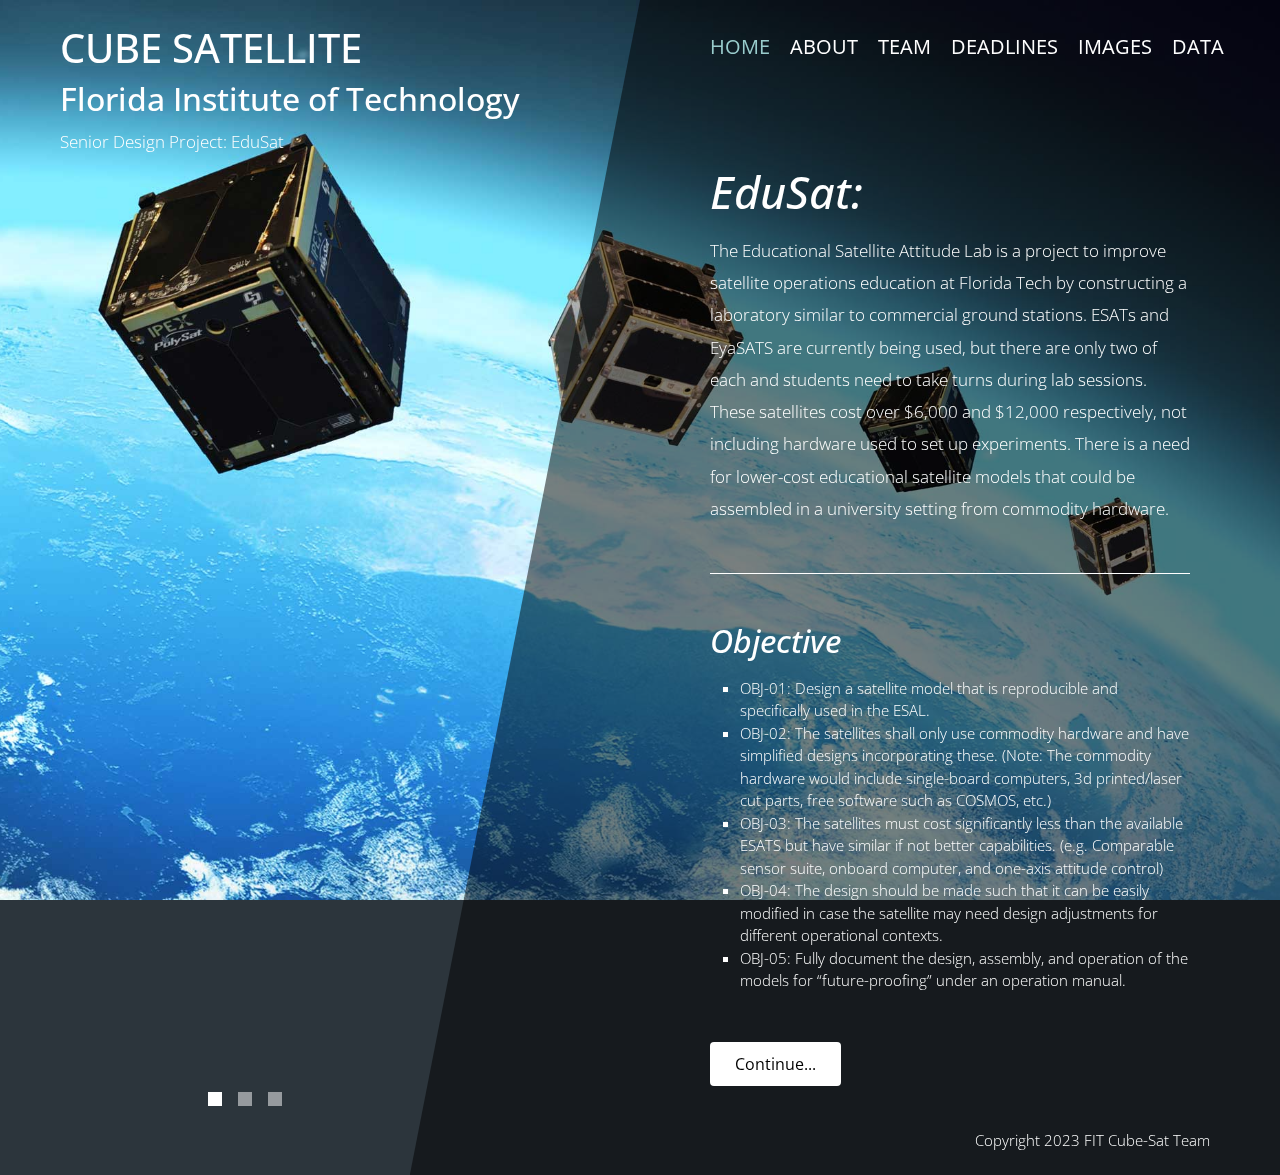
==== index.html @ 44ca5367 "commit" ====
<!DOCTYPE html>
<html lang="en">

<head>
    <meta charset="UTF-8">
    <meta name="viewport" content="width=device-width, initial-scale=1.0">
    <meta http-equiv="X-UA-Compatible" content="ie=edge">
    <title>CubeSat - Home </title>
    <link href="https://fonts.googleapis.com/css?family=Open+Sans:300,400" rel="stylesheet" /> <!-- https://fonts.google.com/ -->
    <link href="css/bootstrap.min.css" rel="stylesheet" /> <!-- https://getbootstrap.com/ -->
    <link href="css/template.css" rel="stylesheet" />

</head>

<body>
    <div class="tm-container">        
        <div>

<!-- Name of project, school and SDP ===================================== -->
            <div class="tm-row pt-4">
                <div class="tm-col-left">
                    <div class="tm-site-header media">
                        <i class="fas fa-satellite fa-3x mt-1 tm-logo"></i>
                        <div class="media-body">
                            <h1 class="tm-sitename text-uppercase">Cube Satellite</h1>
                            <h2 class="tm-slogon">Florida Institute of Technology</h2>
                            <p class="tm-slogon">Senior Design Project: EduSat</p>
                        </div>        
                    </div>
                </div>

<!--Nav Bar ============================================================== -->
                <div class="tm-col-right">
                    <nav class="navbar navbar-expand-lg" id="tm-main-nav">
                        <button class="navbar-toggler toggler-example mr-0 ml-auto" type="button" 
                            data-toggle="collapse" data-target="#navbar-nav" 
                            aria-controls="navbar-nav" aria-expanded="false" aria-label="Toggle navigation">
                            <span><i class="fas fa-bars"></i></span>
                        </button>
                        <div class="collapse navbar-collapse tm-nav" id="navbar-nav">
                            <ul class="navbar-nav text-uppercase">
                                <li class="nav-item active">
                                    <a class="nav-link tm-nav-link" href="#">Home <span class="sr-only">(current)</span></a>
                                </li>
                                <li class="nav-item">
                                    <a class="nav-link tm-nav-link" href="about.html">About</a>
                                </li>
                                <li class="nav-item">
                                    <a class="nav-link tm-nav-link" href="team.html">Team</a>
                                </li>
                                <li class="nav-item">
                                    <a class="nav-link tm-nav-link" href="deadlines.html">Deadlines</a>
                                </li>                     
                                <li class="nav-item">
                                    <a class="nav-link tm-nav-link" href="images.html">Images</a>
                                </li>
                                <li class="nav-item">
                                    <a class="nav-link tm-nav-link" href="data.html">Data</a>
                                </li> 
                            </ul>                            
                        </div>                        
                    </nav>
                </div>
            </div>
            
<!-- Page Information ==================================================== -->
            <div class="tm-row">
                <div class="tm-col-left"></div>
                <main class="tm-col-right">
                    <section class="tm-content">
                    
                    <!-- Project Statment-->
                        <h2 class="mb-3 tm-content-title" style="font-size: 45px;  margin-top:-60px;"><em>EduSat:</em></span></h2>
                        <p class="mb-5">The Educational Satellite Attitude Lab is a project to improve satellite operations 
                                        education at Florida Tech by constructing a laboratory similar to commercial 
                                        ground stations. ESATs and EyaSATS are currently being used, but there are 
                                        only two of each and students need to take turns during lab sessions. 
                                        These satellites cost over $6,000 and $12,000 respectively, not 
                                        including hardware used to set up experiments. There is a need 
                                        for lower-cost educational satellite models that could be 
                                        assembled in a university setting from commodity hardware.</p>
                        <hr class="mb-5">

                    <!-- Objective -->
                        <h2 class="mb-3 tm-content-title" style="font-size: 32px;"><em>Objective</em></span></h2>
                        <ul style="list-style-type: square; margin: 0; font-size: 15px; padding-left: 30px;">
                            <li>OBJ-01: Design a satellite model that is reproducible and 
                                        specifically used in the ESAL. 
                            </li>
                            <li>OBJ-02: The satellites shall only use commodity hardware 
                                and have simplified designs incorporating these. (Note: 
                                The commodity hardware would include single-board 
                                computers, 3d printed/laser cut parts, free 
                                software such as COSMOS, etc.) 
                            </li>
                            <li>OBJ-03: The satellites must cost significantly less than 
                                the available ESATS but have similar if not better 
                                capabilities. (e.g. Comparable sensor suite, 
                                onboard computer, and one-axis attitude control) 
                            </li>
                            <li>OBJ-04: The design should be made such that it can be easily
                                modified in case the satellite may need design adjustments 
                                for different operational contexts. 
                            </li>
                            <li>OBJ-05: Fully document the design, assembly, and operation 
                                of the models for “future-proofing” under an operation manual. 
                            </li>
                        </ul>
                    
                <!-- Continue Button -->
                    <a href="about.html" class="btn btn-primary">Continue...</a>
                </main>
            </div>
        </div>        

<!-- Page Layout / Footer ================================================ -->
        <div class="tm-row">
            <div class="tm-col-left text-center">            
                <ul class="tm-bg-controls-wrapper">
                    <li class="tm-bg-control active" data-id="0"></li>
                    <li class="tm-bg-control" data-id="1"></li>
                    <li class="tm-bg-control" data-id="2"></li>
                </ul>            
            </div>
    <!-- Copyright Tag-->      
            <div class="tm-col-right tm-col-footer">
                <footer class="tm-site-footer text-right">
                    <p class="mb-0">Copyright 2023 FIT Cube-Sat Team</p>
                </footer>
            </div>  
        </div>

    <!-- Background design -->
        <div class="tm-bg">
            <div class="tm-bg-left"></div>
            <div class="tm-bg-right"></div>
        </div>
    </div>

<!-- Json Scripts ======================================================== -->
    <script src="js/jquery-3.4.1.min.js"></script>
    <script src="js/bootstrap.min.js"></script>
    <script src="js/jquery.backstretch.min.js"></script>
    <script src="js/template.js"></script>
    
</body>
</html>
---- css/template.css ----
/*

Template - All

*/

/* Font color, text, spacing =================================================== */
body {
    font-family: 'Open Sans', Arial, sans-serif;
    font-size: 17px;
    font-weight: 300;
    overflow-x: hidden;
    color: white;
    background-color: #2C353C;
}

a { 
    transition: all 0.3s ease; 
    text-decoration: none;
}

ul { padding: 0; }
a:hover { text-decoration: none; }
button:focus { outline: none; }
p { line-height: 1.9; }
.tm-logo { margin-right: 20px; }
.tm-slogan { font-size: 0.8rem; }

/* Navigation ============================================================ */
.navbar-toggler {
    padding: 8px 15px;
    border: 0;
    border-radius: 0;
    transform: skewX(-15deg);
    background-color: rgba(0,0,0,0.5);
    color: white;    
}

.navbar-toggler i { transform: skewX(15deg); }

.navbar-expand-lg {
    padding-left: 0;
    padding-right: 0;
}

.navbar-expand-lg .navbar-nav .nav-link { padding: 0; }

/* Nav text */
.navbar-expand-lg .navbar-nav .tm-nav-link {
    font-size: 20px;   
    font-weight: 400;
    color: white;    
    padding-bottom: 30px;    
}

.nav-item { margin-right: 20px; }

.nav-item:last-child { margin-right: 0; }

.nav-item.active .tm-nav-link,
.nav-item:hover .tm-nav-link {
    color: #9CC;
}

/* Page Background Slash ======================================================= */
.tm-bg {
    position: absolute;
    left: 0;
    right: 0;
    width: 100%;
    height: 100%;
    display: flex;
    z-index: -1000;
}

.tm-bg-left,
.tm-bg-right {
    position: relative;
    width: 50%;
    height: 100%;
}

.tm-bg-right { background-color: rgba(0,0,0,0.5); }

.tm-bg-left {
    border-right: 230px solid rgba(0,0,0,0.5);
    border-top: 100vh solid transparent;
}

.tm-bg-controls-wrapper {
    display: inline-block;
    margin-left: -150px;
}

.tm-bg-control {
    display: inline-block;
    width: 14px;
    height: 14px;
    background-color: rgba(255,255,255,0.5);
    margin: 6px;
    cursor: pointer;
}

.tm-bg-control.active,
.tm-bg-control:hover {
    background-color: white;
}


/* Shows the gray background slash ======================================= */
.tm-container {
    width: 100%;
    height: 100%;
    min-height: 100vh;
    position: relative;
    display: flex;
    flex-direction: column;
    justify-content: space-between;  
}

/* Puts content within gray box (left margin) */
.tm-row { display: flex; }

.tm-col-left {
    width: 50%;
    height: 100%;
    padding-left: 40px;  
    padding-right: 40px;
}

/* Puts content within gray box (right margin) */
.tm-col-right {
    width: 50%;
    height: 100%;
    padding-left: 70px;
    padding-right: 70px;
}

/* Sets content top margin */
.tm-content {
    max-width: 660px;
    margin-top: 50px;
    padding-right: 20px;
}

/* Oval Scroll bar to right */
::-webkit-scrollbar {
    -webkit-appearance: none;
    width: 10px;
}
::-webkit-scrollbar-thumb {
    border-radius: 5px;
    background-color: rgba(255,255,255,.8);
    box-shadow: 0 0 1px rgba(255,255,255,.8);
}

/* White Content Separation Slash */
.tm-content-title { font-size: 1.5rem; }
hr { border-top: 1px solid white; }


/* Button on home page =================================================== */
.btn {
    padding: 10px 25px;
    border-radius: 10;
    margin-top: 50px;
}

.btn-big {
    padding: 9px 40px;
    font-size: 1.2rem;;
}

.btn-primary {
    background-color: white;                                 
    color: black;
    border: 0;
}

.btn-primary:hover {
    background-color: #9CC;
    color: black;
}

.tm-site-footer {
    padding: 40px 0 20px;
    max-width: 660px;
    font-size: 0.95rem;
}

.tm-col-footer { padding-left: 0; }
.tm-text-link { color: white; }

.tm-text-link:hover,
.tm-text-link:focus {
    color: #9CC;
}

/* Image and text spacing */
.tm-spacing-text { max-width: 365px; }
.tm-spacing-img { margin-right: 25px; }
.tm-spacing-img-r { margin-left: 25px; }

/* Column Alignment  */
@media (max-width: 768px) {
    .tm-row { flex-direction: column; }

    .tm-col-left,
    .tm-col-right,
    .tm-bg-left,
    .tm-bg-right {
        width: 100%;
    }

    #tm-main-nav {
        position: fixed;
        top: 50px;
        right: 40px;
        padding-bottom: 0;
    }  
    
    .tm-bg { flex-direction: column; }

    .tm-bg-left {
        height: 200px;        
        border-bottom: 50px solid rgba(0,0,0,0.5);
        border-right: 0;
        border-top: 0;
    }

    .tm-bg-right { height: calc(100% - 200px); }

    .tm-bg-controls-wrapper {
        margin-left: 0;
        margin-top: 50px;
    }

    .tm-content {
        max-height: none;
        margin-top: 40px;
    }

    .tm-col-right {
        padding-top: 40px;
        padding-left: 30px;
    }

    .tm-col-footer {
        padding-left: 10px;
        padding-right: 10px;
    }
}

/* Site name and logo */
@media (max-width: 460px) {
    .tm-logo { margin-right: 15px; }
    .tm-sitename { font-size: 1.8rem; }
    .tm-slogon { font-size: 0.8rem; }
}

/* Spacing for media Images */
@media (max-width: 450px), (min-width: 768px) and (max-width: 830px), (min-width: 992px) and (max-width: 1040px) {
    .tm-spacing-media { flex-direction: column; }
    .tm-spacing-media-img-l { flex-direction: column-reverse; }
    .tm-spacing-text { margin-top: 20px; }
    .tm-spacing-img { margin-right: 0; }
    .tm-spacing-img-r { margin-left: 0; }
}
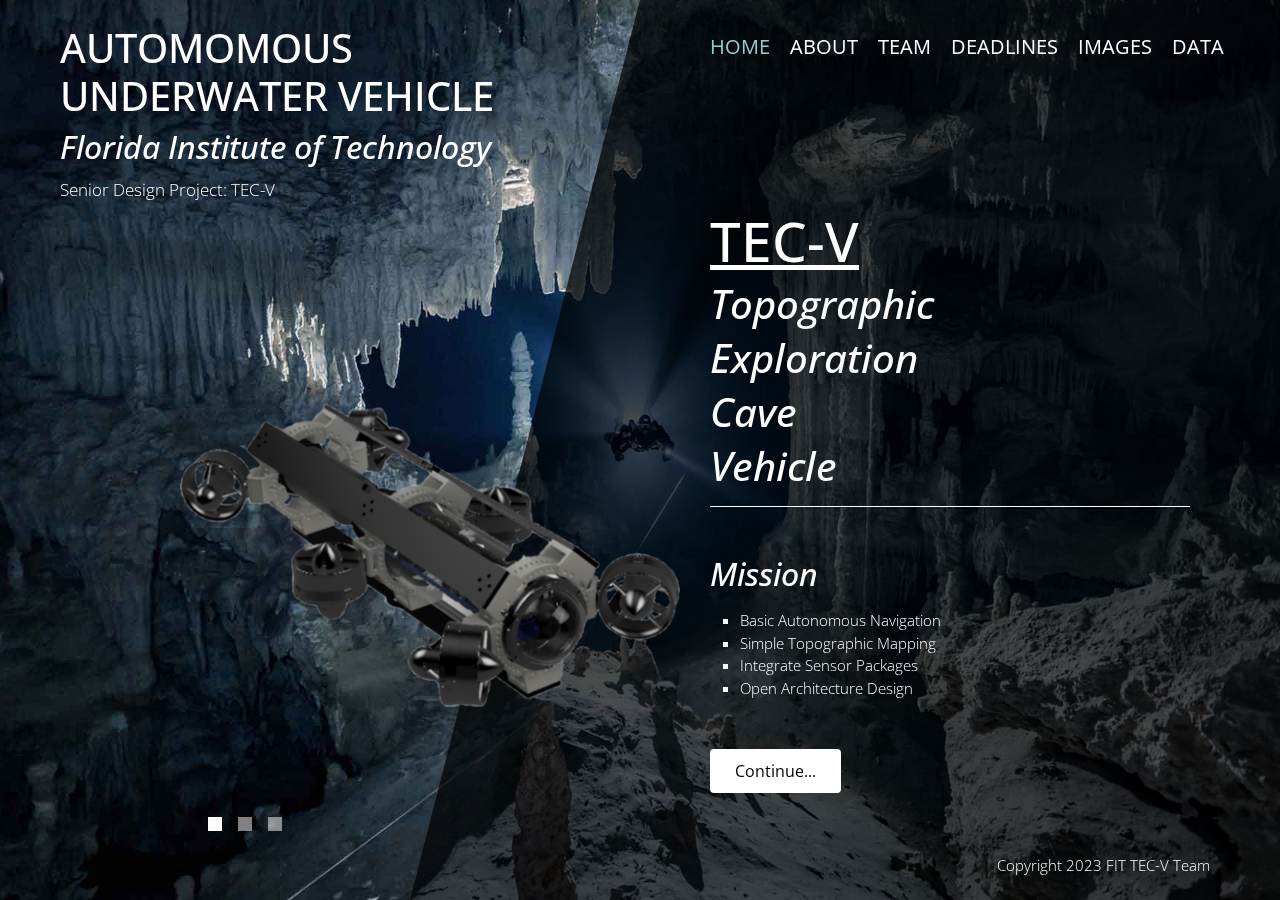
==== commit 7cbf7917: "Commit" ====
--- a/index.html
+++ b/index.html
@@ -5,7 +5,7 @@
     <meta charset="UTF-8">
     <meta name="viewport" content="width=device-width, initial-scale=1.0">
     <meta http-equiv="X-UA-Compatible" content="ie=edge">
-    <title>CubeSat - Home </title>
+    <title>TECV - Home </title>
     <link href="https://fonts.googleapis.com/css?family=Open+Sans:300,400" rel="stylesheet" /> <!-- https://fonts.google.com/ -->
     <link href="css/bootstrap.min.css" rel="stylesheet" /> <!-- https://getbootstrap.com/ -->
     <link href="css/template.css" rel="stylesheet" />
@@ -22,9 +22,9 @@
                     <div class="tm-site-header media">
                         <i class="fas fa-satellite fa-3x mt-1 tm-logo"></i>
                         <div class="media-body">
-                            <h1 class="tm-sitename text-uppercase">Cube Satellite</h1>
-                            <h2 class="tm-slogon">Florida Institute of Technology</h2>
-                            <p class="tm-slogon">Senior Design Project: EduSat</p>
+                            <h1 class="tm-sitename text-uppercase">Automomous Underwater Vehicle</h1>
+                            <h2 class="tm-slogon"><em>Florida Institute of Technology</em></h2>
+                            <p class="tm-slogon">Senior Design Project: TEC-V</p>
                         </div>        
                     </div>
                 </div>
@@ -70,48 +70,32 @@
                     <section class="tm-content">
                     
                     <!-- Project Statment-->
-                        <h2 class="mb-3 tm-content-title" style="font-size: 45px;  margin-top:-60px;"><em>EduSat:</em></span></h2>
-                        <p class="mb-5">The Educational Satellite Attitude Lab is a project to improve satellite operations 
-                                        education at Florida Tech by constructing a laboratory similar to commercial 
-                                        ground stations. ESATs and EyaSATS are currently being used, but there are 
-                                        only two of each and students need to take turns during lab sessions. 
-                                        These satellites cost over $6,000 and $12,000 respectively, not 
-                                        including hardware used to set up experiments. There is a need 
-                                        for lower-cost educational satellite models that could be 
-                                        assembled in a university setting from commodity hardware.</p>
+                        <h2 class="mb-3 tm-content-title" style="font-size: 55px;  margin-top:-65px;">
+                            <span style="text-decoration: underline; padding-bottom: 10px;">TEC-V</span>
+                        <h2 class="mb-3 tm-content-title" style="font-size: 40px;  margin-top:-10px;"><em>Topographic</em></span></h2>
+                        <h2 class="mb-3 tm-content-title" style="font-size: 40px;  margin-top:-10px;"><em>Exploration</em></span></h2>
+                        <h2 class="mb-3 tm-content-title" style="font-size: 40px;  margin-top:-10px;"><em>Cave</em></span></h2>
+                        <h2 class="mb-3 tm-content-title" style="font-size: 40px;  margin-top:-10px;"><em>Vehicle</em></span></h2>
+
                         <hr class="mb-5">
 
-                    <!-- Objective -->
-                        <h2 class="mb-3 tm-content-title" style="font-size: 32px;"><em>Objective</em></span></h2>
+                    <!-- Mission -->
+                        <h2 class="mb-3 tm-content-title" style="font-size: 32px;"><em>Mission</em></span></h2>
                         <ul style="list-style-type: square; margin: 0; font-size: 15px; padding-left: 30px;">
-                            <li>OBJ-01: Design a satellite model that is reproducible and 
-                                        specifically used in the ESAL. 
-                            </li>
-                            <li>OBJ-02: The satellites shall only use commodity hardware 
-                                and have simplified designs incorporating these. (Note: 
-                                The commodity hardware would include single-board 
-                                computers, 3d printed/laser cut parts, free 
-                                software such as COSMOS, etc.) 
-                            </li>
-                            <li>OBJ-03: The satellites must cost significantly less than 
-                                the available ESATS but have similar if not better 
-                                capabilities. (e.g. Comparable sensor suite, 
-                                onboard computer, and one-axis attitude control) 
-                            </li>
-                            <li>OBJ-04: The design should be made such that it can be easily
-                                modified in case the satellite may need design adjustments 
-                                for different operational contexts. 
-                            </li>
-                            <li>OBJ-05: Fully document the design, assembly, and operation 
-                                of the models for “future-proofing” under an operation manual. 
-                            </li>
+                            <li>Basic Autonomous Navigation</li>
+                            <li>Simple Topographic Mapping</li>
+                            <li>Integrate Sensor Packages</li>
+                            <li>Open Architecture Design</li>
                         </ul>
                     
                 <!-- Continue Button -->
                     <a href="about.html" class="btn btn-primary">Continue...</a>
                 </main>
             </div>
-        </div>        
+        </div>    
+
+    <!-- Bottom Image -->
+        <img src="img/TECV3.png" alt="Image" class="tm-spacing-img" style="margin-bottom: 5vh; margin-top: -50vh; margin-left: 20vh;" width="500" />
 
 <!-- Page Layout / Footer ================================================ -->
         <div class="tm-row">
@@ -122,10 +106,11 @@
                     <li class="tm-bg-control" data-id="2"></li>
                 </ul>            
             </div>
+            
     <!-- Copyright Tag-->      
             <div class="tm-col-right tm-col-footer">
                 <footer class="tm-site-footer text-right">
-                    <p class="mb-0">Copyright 2023 FIT Cube-Sat Team</p>
+                    <p class="mb-0">Copyright 2023 FIT TEC-V Team</p>
                 </footer>
             </div>  
         </div>
@@ -136,7 +121,7 @@
             <div class="tm-bg-right"></div>
         </div>
     </div>
-
+    
 <!-- Json Scripts ======================================================== -->
     <script src="js/jquery-3.4.1.min.js"></script>
     <script src="js/bootstrap.min.js"></script>
--- a/css/template.css
+++ b/css/template.css
@@ -80,10 +80,12 @@
     height: 100%;
 }
 
-.tm-bg-right { background-color: rgba(0,0,0,0.5); }
-
+/* Square Background */
+.tm-bg-right { background-color: rgba(0,0,0,0.7); }
+
+/* Triangle Background */
 .tm-bg-left {
-    border-right: 230px solid rgba(0,0,0,0.5);
+    border-right: 230px solid rgba(0,0,0,0.7);
     border-top: 100vh solid transparent;
 }
 
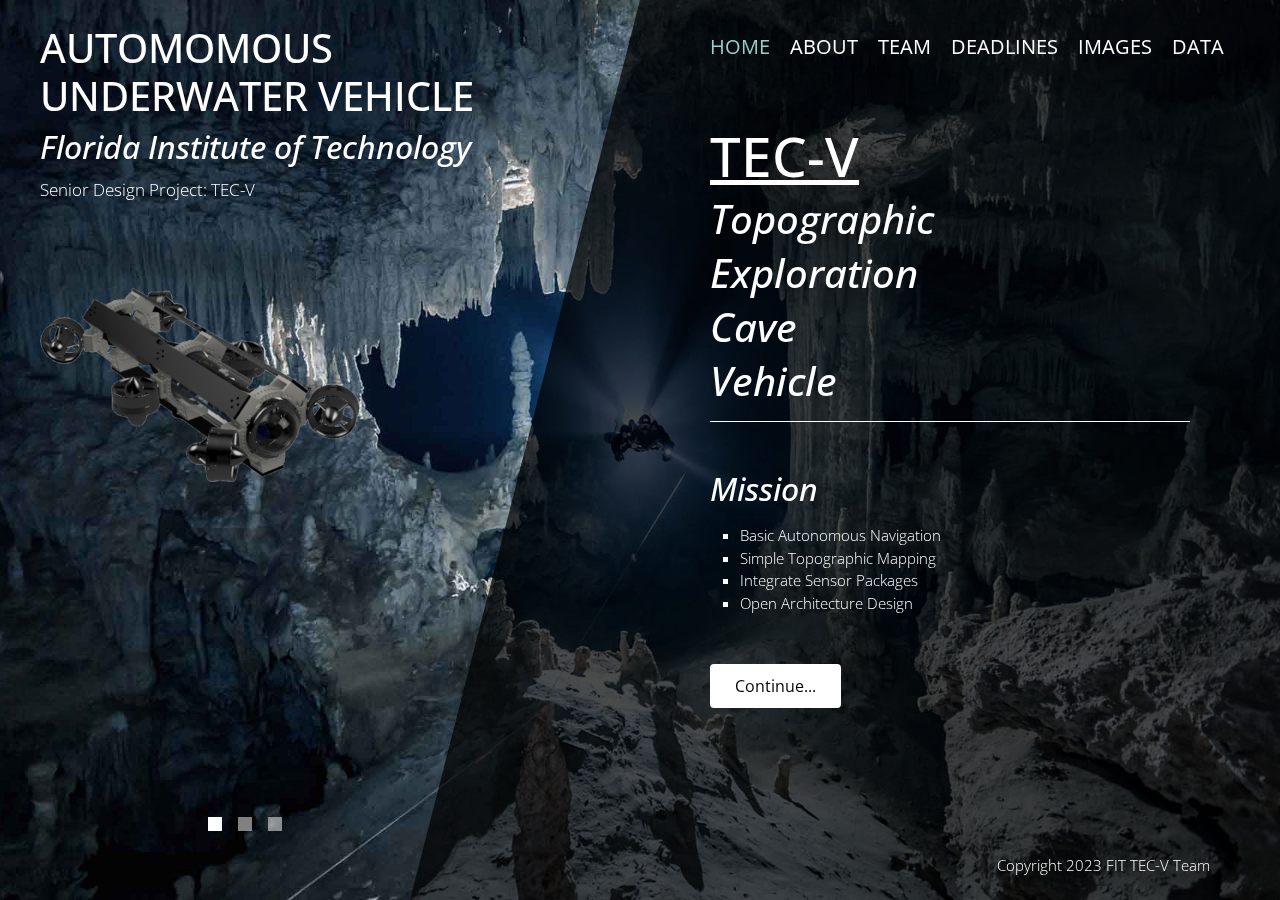
==== commit 01bafffc: "Updated: Template.css to be easier to read and have better control functions Fixed the TEC-V image u" ====
--- a/index.html
+++ b/index.html
@@ -9,53 +9,53 @@
     <link href="https://fonts.googleapis.com/css?family=Open+Sans:300,400" rel="stylesheet" /> <!-- https://fonts.google.com/ -->
     <link href="css/bootstrap.min.css" rel="stylesheet" /> <!-- https://getbootstrap.com/ -->
     <link href="css/template.css" rel="stylesheet" />
-
 </head>
 
 <body>
-    <div class="tm-container">        
+    <div class="content-container">        
         <div>
 
 <!-- Name of project, school and SDP ===================================== -->
-            <div class="tm-row pt-4">
-                <div class="tm-col-left">
-                    <div class="tm-site-header media">
-                        <i class="fas fa-satellite fa-3x mt-1 tm-logo"></i>
+            <div class="content-row pt-4">
+                <div class="left-col">
+                    <div class="site-header media">
                         <div class="media-body">
-                            <h1 class="tm-sitename text-uppercase">Automomous Underwater Vehicle</h1>
-                            <h2 class="tm-slogon"><em>Florida Institute of Technology</em></h2>
-                            <p class="tm-slogon">Senior Design Project: TEC-V</p>
+                            <h1 class="sitename text-uppercase">Automomous Underwater Vehicle</h1>
+                            <h2 class="slogon"><em>Florida Institute of Technology</em></h2>
+                            <p class="slogon">Senior Design Project: TEC-V</p>
+                        <!-- Bottom Image -->
+                            <img src="img/TECV3.png" alt="Image" class="left-img" />
                         </div>        
                     </div>
                 </div>
 
 <!--Nav Bar ============================================================== -->
-                <div class="tm-col-right">
-                    <nav class="navbar navbar-expand-lg" id="tm-main-nav">
+                <div class="right-col">
+                    <nav class="navbar navbar-expand-lg" id="main-nav">
                         <button class="navbar-toggler toggler-example mr-0 ml-auto" type="button" 
                             data-toggle="collapse" data-target="#navbar-nav" 
                             aria-controls="navbar-nav" aria-expanded="false" aria-label="Toggle navigation">
                             <span><i class="fas fa-bars"></i></span>
                         </button>
-                        <div class="collapse navbar-collapse tm-nav" id="navbar-nav">
+                        <div class="collapse navbar-collapse nav" id="navbar-nav">
                             <ul class="navbar-nav text-uppercase">
                                 <li class="nav-item active">
-                                    <a class="nav-link tm-nav-link" href="#">Home <span class="sr-only">(current)</span></a>
+                                    <a class="nav-link nav-link" href="#">Home <span class="sr-only">(current)</span></a>
                                 </li>
                                 <li class="nav-item">
-                                    <a class="nav-link tm-nav-link" href="about.html">About</a>
+                                    <a class="nav-link nav-link" href="about.html">About</a>
                                 </li>
                                 <li class="nav-item">
-                                    <a class="nav-link tm-nav-link" href="team.html">Team</a>
+                                    <a class="nav-link nav-link" href="team.html">Team</a>
                                 </li>
                                 <li class="nav-item">
-                                    <a class="nav-link tm-nav-link" href="deadlines.html">Deadlines</a>
+                                    <a class="nav-link nav-link" href="deadlines.html">Deadlines</a>
                                 </li>                     
                                 <li class="nav-item">
-                                    <a class="nav-link tm-nav-link" href="images.html">Images</a>
+                                    <a class="nav-link nav-link" href="images.html">Images</a>
                                 </li>
                                 <li class="nav-item">
-                                    <a class="nav-link tm-nav-link" href="data.html">Data</a>
+                                    <a class="nav-link nav-link" href="data.html">Data</a>
                                 </li> 
                             </ul>                            
                         </div>                        
@@ -64,23 +64,23 @@
             </div>
             
 <!-- Page Information ==================================================== -->
-            <div class="tm-row">
-                <div class="tm-col-left"></div>
-                <main class="tm-col-right">
-                    <section class="tm-content">
+            <div class="content-row">
+                <div class="left-col"></div>
+                <main class="right-col">
+                    <section class="content">
                     
                     <!-- Project Statment-->
-                        <h2 class="mb-3 tm-content-title" style="font-size: 55px;  margin-top:-65px;">
-                            <span style="text-decoration: underline; padding-bottom: 10px;">TEC-V</span>
-                        <h2 class="mb-3 tm-content-title" style="font-size: 40px;  margin-top:-10px;"><em>Topographic</em></span></h2>
-                        <h2 class="mb-3 tm-content-title" style="font-size: 40px;  margin-top:-10px;"><em>Exploration</em></span></h2>
-                        <h2 class="mb-3 tm-content-title" style="font-size: 40px;  margin-top:-10px;"><em>Cave</em></span></h2>
-                        <h2 class="mb-3 tm-content-title" style="font-size: 40px;  margin-top:-10px;"><em>Vehicle</em></span></h2>
+                        <h2 class="mb-3 content-title" style="font-size: 55px;">
+                            <span style="text-decoration: underline;">TEC-V</span>
+                        <h2 class="mb-3 content-title" style="font-size: 40px;  margin-top:-10px;"><em>Topographic</em></span></h2>
+                        <h2 class="mb-3 content-title" style="font-size: 40px;  margin-top:-10px;"><em>Exploration</em></span></h2>
+                        <h2 class="mb-3 content-title" style="font-size: 40px;  margin-top:-10px;"><em>Cave</em></span></h2>
+                        <h2 class="mb-3 content-title" style="font-size: 40px;  margin-top:-10px;"><em>Vehicle</em></span></h2>
 
                         <hr class="mb-5">
 
                     <!-- Mission -->
-                        <h2 class="mb-3 tm-content-title" style="font-size: 32px;"><em>Mission</em></span></h2>
+                        <h2 class="mb-3 content-title" style="font-size: 32px;"><em>Mission</em></span></h2>
                         <ul style="list-style-type: square; margin: 0; font-size: 15px; padding-left: 30px;">
                             <li>Basic Autonomous Navigation</li>
                             <li>Simple Topographic Mapping</li>
@@ -92,33 +92,30 @@
                     <a href="about.html" class="btn btn-primary">Continue...</a>
                 </main>
             </div>
-        </div>    
-
-    <!-- Bottom Image -->
-        <img src="img/TECV3.png" alt="Image" class="tm-spacing-img" style="margin-bottom: 5vh; margin-top: -50vh; margin-left: 20vh;" width="500" />
+        </div>            
 
 <!-- Page Layout / Footer ================================================ -->
-        <div class="tm-row">
-            <div class="tm-col-left text-center">            
-                <ul class="tm-bg-controls-wrapper">
-                    <li class="tm-bg-control active" data-id="0"></li>
-                    <li class="tm-bg-control" data-id="1"></li>
-                    <li class="tm-bg-control" data-id="2"></li>
+        <div class="content-row">
+            <div class="left-col text-center">            
+                <ul class="bg-controls-wrapper">
+                    <li class="bg-control active" data-id="0"></li>
+                    <li class="bg-control" data-id="1"></li>
+                    <li class="bg-control" data-id="2"></li>
                 </ul>            
             </div>
             
     <!-- Copyright Tag-->      
-            <div class="tm-col-right tm-col-footer">
-                <footer class="tm-site-footer text-right">
+            <div class="right-col col-footer">
+                <footer class="site-footer text-right">
                     <p class="mb-0">Copyright 2023 FIT TEC-V Team</p>
                 </footer>
             </div>  
         </div>
 
     <!-- Background design -->
-        <div class="tm-bg">
-            <div class="tm-bg-left"></div>
-            <div class="tm-bg-right"></div>
+        <div class="bg">
+            <div class="bg-left"></div>
+            <div class="bg-right"></div>
         </div>
     </div>
     
--- a/css/template.css
+++ b/css/template.css
@@ -5,6 +5,7 @@
 */
 
 /* Font color, text, spacing =================================================== */
+
 body {
     font-family: 'Open Sans', Arial, sans-serif;
     font-size: 17px;
@@ -14,8 +15,17 @@
     background-color: #2C353C;
 }
 
+/* TEC-V Corner Image */
+.left-img {
+    position: absolute; /* Position the image relative to the header container. */
+    margin-top: 5%;
+    max-width: 25%;
+    max-height: 25%;
+  }
+
+/* Background Image Transition speed */
 a { 
-    transition: all 0.3s ease; 
+    transition: all 1.5s ease-out ;
     text-decoration: none;
 }
 
@@ -23,8 +33,6 @@
 a:hover { text-decoration: none; }
 button:focus { outline: none; }
 p { line-height: 1.9; }
-.tm-logo { margin-right: 20px; }
-.tm-slogan { font-size: 0.8rem; }
 
 /* Navigation ============================================================ */
 .navbar-toggler {
@@ -46,7 +54,7 @@
 .navbar-expand-lg .navbar-nav .nav-link { padding: 0; }
 
 /* Nav text */
-.navbar-expand-lg .navbar-nav .tm-nav-link {
+.navbar-expand-lg .navbar-nav .nav-link {
     font-size: 20px;   
     font-weight: 400;
     color: white;    
@@ -57,13 +65,13 @@
 
 .nav-item:last-child { margin-right: 0; }
 
-.nav-item.active .tm-nav-link,
-.nav-item:hover .tm-nav-link {
+.nav-item.active .nav-link,
+.nav-item:hover .nav-link {
     color: #9CC;
 }
 
 /* Page Background Slash ======================================================= */
-.tm-bg {
+.bg {
     position: absolute;
     left: 0;
     right: 0;
@@ -73,28 +81,28 @@
     z-index: -1000;
 }
 
-.tm-bg-left,
-.tm-bg-right {
+.bg-left,
+.bg-right {
     position: relative;
     width: 50%;
     height: 100%;
 }
 
 /* Square Background */
-.tm-bg-right { background-color: rgba(0,0,0,0.7); }
+.bg-right { background-color: rgba(0,0,0,0.7); }
 
 /* Triangle Background */
-.tm-bg-left {
+.bg-left {
     border-right: 230px solid rgba(0,0,0,0.7);
     border-top: 100vh solid transparent;
 }
 
-.tm-bg-controls-wrapper {
+.bg-controls-wrapper {
     display: inline-block;
     margin-left: -150px;
 }
 
-.tm-bg-control {
+.bg-control {
     display: inline-block;
     width: 14px;
     height: 14px;
@@ -103,14 +111,14 @@
     cursor: pointer;
 }
 
-.tm-bg-control.active,
-.tm-bg-control:hover {
+.bg-control.active,
+.bg-control:hover {
     background-color: white;
 }
 
 
 /* Shows the gray background slash ======================================= */
-.tm-container {
+.content-container {
     width: 100%;
     height: 100%;
     min-height: 100vh;
@@ -121,9 +129,9 @@
 }
 
 /* Puts content within gray box (left margin) */
-.tm-row { display: flex; }
-
-.tm-col-left {
+.content-row { display: flex; }
+
+.left-col {
     width: 50%;
     height: 100%;
     padding-left: 40px;  
@@ -131,7 +139,7 @@
 }
 
 /* Puts content within gray box (right margin) */
-.tm-col-right {
+.right-col {
     width: 50%;
     height: 100%;
     padding-left: 70px;
@@ -139,9 +147,9 @@
 }
 
 /* Sets content top margin */
-.tm-content {
+.content {
     max-width: 660px;
-    margin-top: 50px;
+    margin-top: -20%;
     padding-right: 20px;
 }
 
@@ -157,7 +165,7 @@
 }
 
 /* White Content Separation Slash */
-.tm-content-title { font-size: 1.5rem; }
+.content-title { font-size: 1.5rem; }
 hr { border-top: 1px solid white; }
 
 
@@ -184,70 +192,70 @@
     color: black;
 }
 
-.tm-site-footer {
+.site-footer {
     padding: 40px 0 20px;
     max-width: 660px;
     font-size: 0.95rem;
 }
 
-.tm-col-footer { padding-left: 0; }
-.tm-text-link { color: white; }
-
-.tm-text-link:hover,
-.tm-text-link:focus {
+.col-footer { padding-left: 0; }
+.text-link { color: white; }
+
+.text-link:hover,
+.text-link:focus {
     color: #9CC;
 }
 
 /* Image and text spacing */
-.tm-spacing-text { max-width: 365px; }
-.tm-spacing-img { margin-right: 25px; }
-.tm-spacing-img-r { margin-left: 25px; }
+.spacing-text { max-width: 365px; }
+.spacing-img { margin-right: 25px; }
+.spacing-img-r { margin-left: 25px; }
 
 /* Column Alignment  */
 @media (max-width: 768px) {
-    .tm-row { flex-direction: column; }
-
-    .tm-col-left,
-    .tm-col-right,
-    .tm-bg-left,
-    .tm-bg-right {
+    .content-row { flex-direction: column; }
+
+    .left-col,
+    .right-col,
+    .bg-left,
+    .bg-right {
         width: 100%;
     }
 
-    #tm-main-nav {
+    #main-nav {
         position: fixed;
         top: 50px;
         right: 40px;
         padding-bottom: 0;
     }  
     
-    .tm-bg { flex-direction: column; }
-
-    .tm-bg-left {
+    .bg { flex-direction: column; }
+
+    .bg-left {
         height: 200px;        
         border-bottom: 50px solid rgba(0,0,0,0.5);
         border-right: 0;
         border-top: 0;
     }
 
-    .tm-bg-right { height: calc(100% - 200px); }
-
-    .tm-bg-controls-wrapper {
+    .bg-right { height: calc(100% - 200px); }
+
+    .bg-controls-wrapper {
         margin-left: 0;
         margin-top: 50px;
     }
 
-    .tm-content {
+    .content {
         max-height: none;
         margin-top: 40px;
     }
 
-    .tm-col-right {
+    .right-col {
         padding-top: 40px;
         padding-left: 30px;
     }
 
-    .tm-col-footer {
+    .col-footer {
         padding-left: 10px;
         padding-right: 10px;
     }
@@ -255,16 +263,14 @@
 
 /* Site name and logo */
 @media (max-width: 460px) {
-    .tm-logo { margin-right: 15px; }
-    .tm-sitename { font-size: 1.8rem; }
-    .tm-slogon { font-size: 0.8rem; }
+    .sitename { font-size: 1.5rem; }
 }
 
 /* Spacing for media Images */
 @media (max-width: 450px), (min-width: 768px) and (max-width: 830px), (min-width: 992px) and (max-width: 1040px) {
-    .tm-spacing-media { flex-direction: column; }
-    .tm-spacing-media-img-l { flex-direction: column-reverse; }
-    .tm-spacing-text { margin-top: 20px; }
-    .tm-spacing-img { margin-right: 0; }
-    .tm-spacing-img-r { margin-left: 0; }
-}
+    .spacing-media { flex-direction: column; }
+    .spacing-media-img-l { flex-direction: column-reverse; }
+    .spacing-text { margin-top: 20px; }
+    .spacing-img { margin-right: 0; }
+    .spacing-img-r { margin-left: 0; }
+}
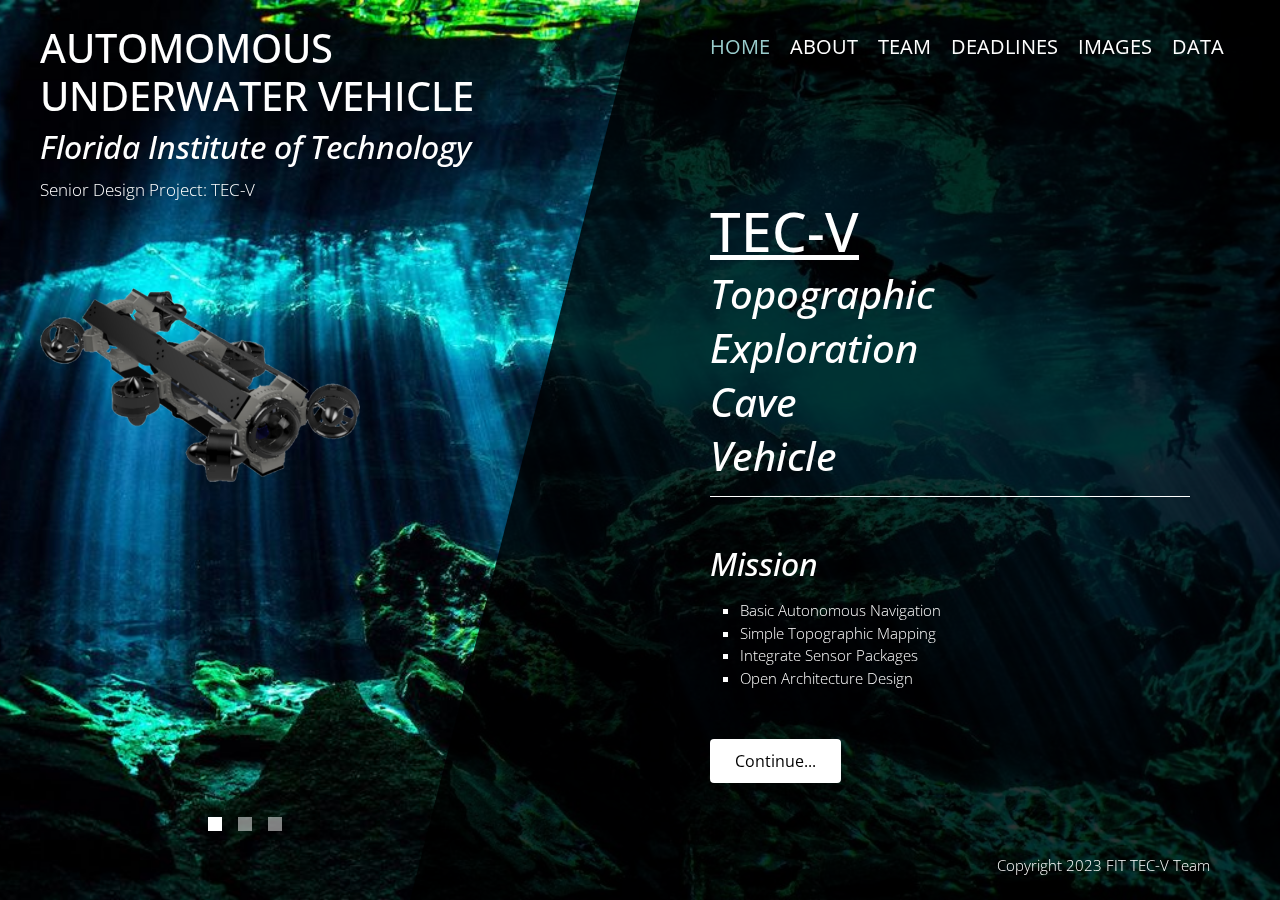
==== commit b7d43325: "Update index.html" ====
--- a/index.html
+++ b/index.html
@@ -89,7 +89,7 @@
                         </ul>
                     
                 <!-- Continue Button -->
-                    <a href="about.html" class="btn btn-primary">Continue...</a>
+                    <a href="deadlines.html" class="btn btn-primary">Continue...</a>
                 </main>
             </div>
         </div>            
@@ -126,4 +126,4 @@
     <script src="js/template.js"></script>
     
 </body>
-</html>+</html>
--- a/css/template.css
+++ b/css/template.css
@@ -25,7 +25,7 @@
 
 /* Background Image Transition speed */
 a { 
-    transition: all 1.5s ease-out ;
+    transition: all 1.5s;
     text-decoration: none;
 }
 
@@ -89,11 +89,11 @@
 }
 
 /* Square Background */
-.bg-right { background-color: rgba(0,0,0,0.7); }
+.bg-right { background-color: rgba(0,0,0,0.8); }
 
 /* Triangle Background */
 .bg-left {
-    border-right: 230px solid rgba(0,0,0,0.7);
+    border-right: 230px solid rgba(0,0,0,0.8);
     border-top: 100vh solid transparent;
 }
 
@@ -151,6 +151,7 @@
     max-width: 660px;
     margin-top: -20%;
     padding-right: 20px;
+    padding-top: 15%
 }
 
 /* Oval Scroll bar to right */
